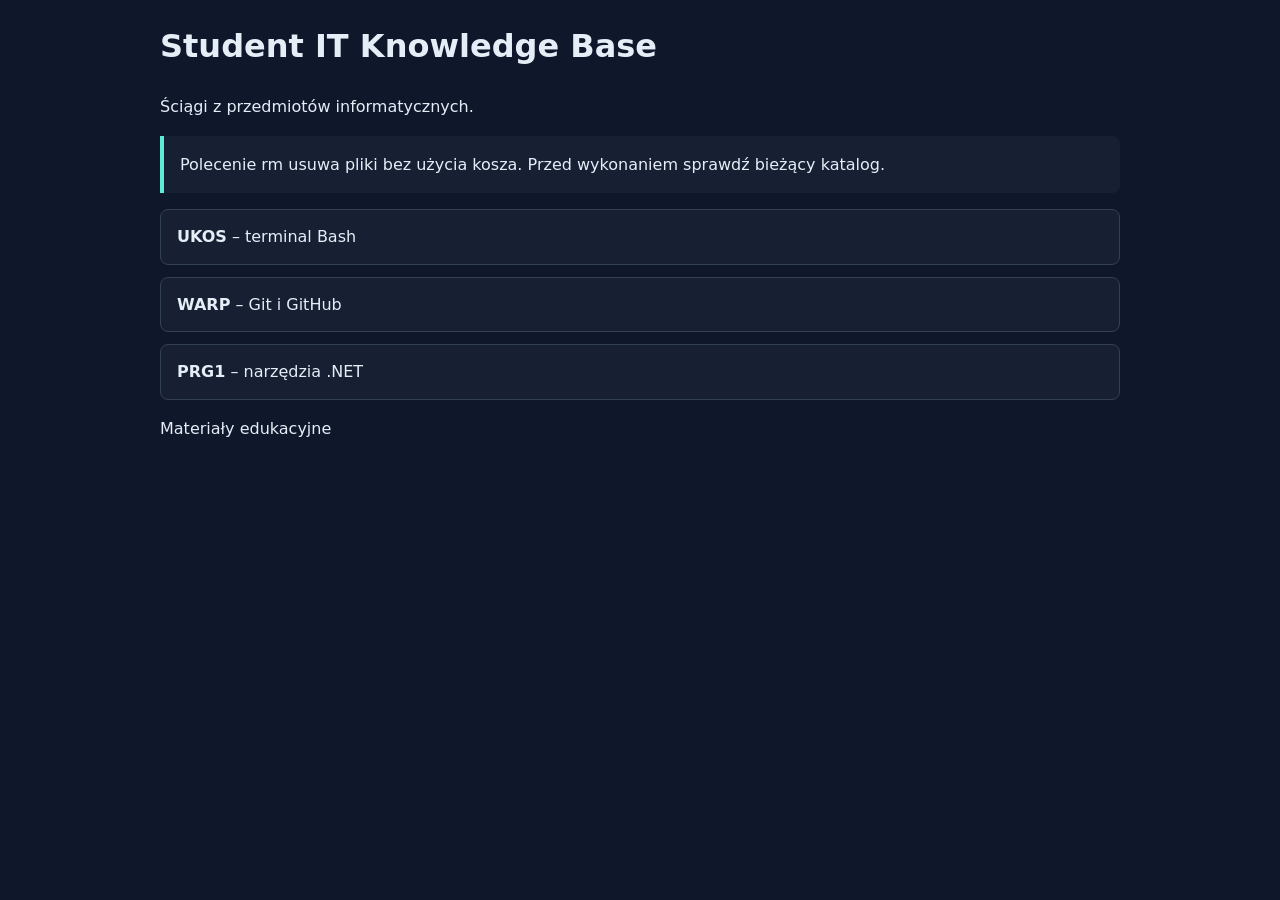
==== index.html @ fd54b47f "drugi commit" ====
<!doctype html>
<html lang="pl">
<head>
  <link rel="stylesheet" href="styles.css">
  <meta charset="utf-8">
  <meta name="viewport" content="width=device-width, initial-scale=1">
  <title>Student IT Knowledge Base</title>
</head>
<body>
  <header>
    <h1>Student IT Knowledge Base</h1>
  </header>
  <main>
    <p>Ściągi z przedmiotów informatycznych.</p>
    <p class="info-note">
  Polecenie rm usuwa pliki bez użycia kosza.
  Przed wykonaniem sprawdź bieżący katalog.
</p>
<ul class="topic-list">
    <li><strong>UKOS</strong> – terminal Bash</li>
    <li><strong>WARP</strong> – Git i GitHub</li>
    <li><strong>PRG1</strong> – narzędzia .NET</li>
</ul>
  </main>
  <footer>
    <p>Materiały edukacyjne</p>
  </footer>
</body>
</html>
---- styles.css ----
:root {
  --page: #0f172a;
  --surface: #172033;
  --text: #e5edf7;
  --muted: #a8b3c7;
  --accent: #5eead4;
  --line: #334155;
}

* { box-sizing: border-box; }

body {
  margin: 0;
  color: var(--text);
  background: var(--page);
  font-family: system-ui, sans-serif;
  line-height: 1.6;
}

header, main, footer {
  width: min(100% - 32px, 960px);
  margin-inline: auto;
}

a { color: var(--accent); }

a:focus-visible {
  outline: 3px solid var(--accent);
  outline-offset: 3px;
}

.info-note {
  padding: 16px;
  border-left: 4px solid var(--accent);
  border-radius: 0 8px 8px 0;
  background: var(--surface);
}

.topic-list {
  display: grid;
  gap: 12px;
  padding: 0;
  list-style: none;
}

.topic-list li {
  padding: 14px 16px;
  border: 1px solid var(--line);
  border-radius: 8px;
  background: var(--surface);
}
.table-scroll { overflow-x: auto; }

.command-table {
  width: 100%;
  border-collapse: collapse;
  background: var(--surface);
}

.command-table caption {
  margin-bottom: 8px;
  text-align: left;
  font-weight: 700;
}

.command-table th,
.command-table td {
  padding: 12px 16px;
  border-bottom: 1px solid var(--line);
  text-align: left;
}

.command-table th { color: var(--accent); }
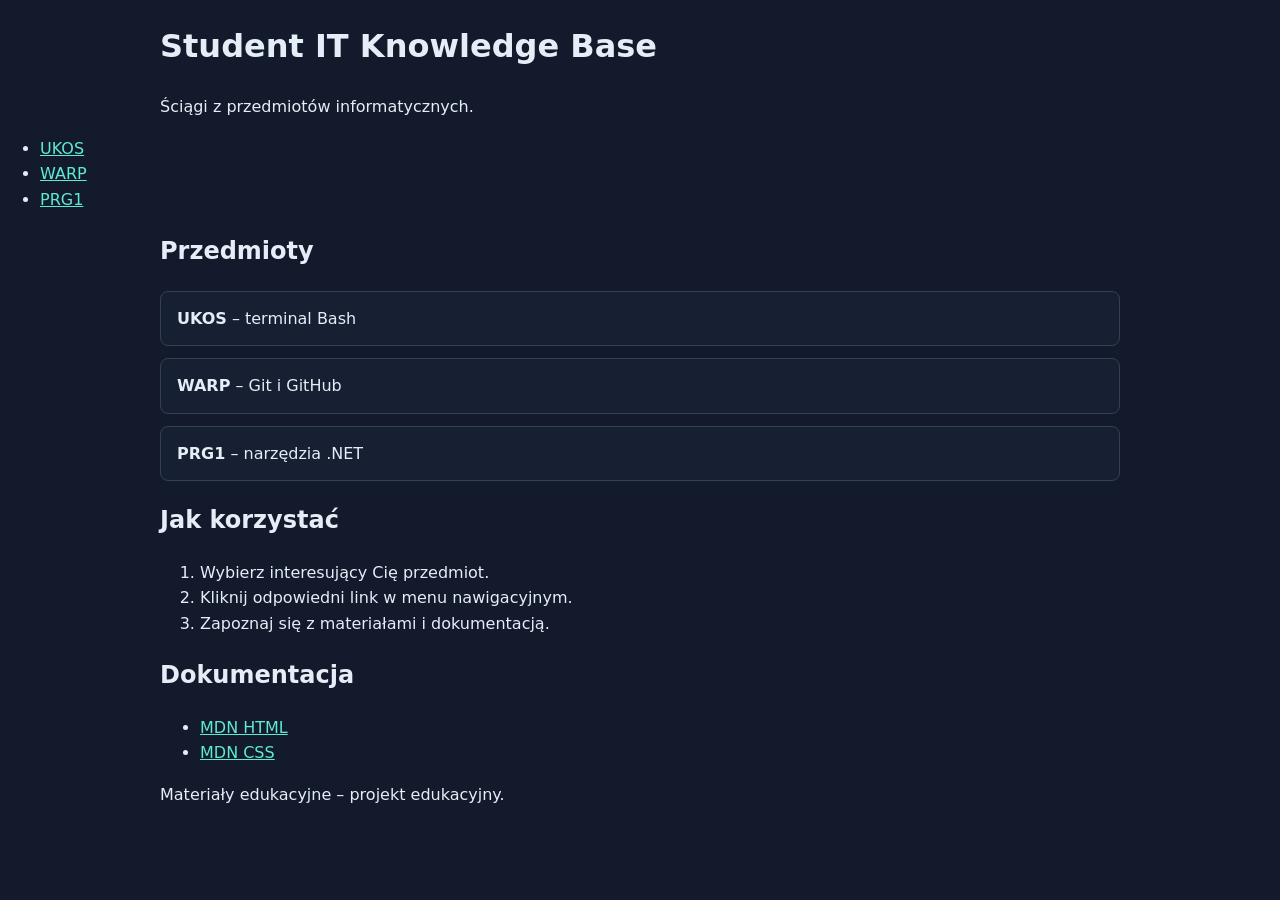
==== commit d11c9144: "feat: add styled HTML home page" ====
--- a/index.html
+++ b/index.html
@@ -1,29 +1,68 @@
+
 <!doctype html>
 <html lang="pl">
 <head>
-  <link rel="stylesheet" href="styles.css">
   <meta charset="utf-8">
   <meta name="viewport" content="width=device-width, initial-scale=1">
   <title>Student IT Knowledge Base</title>
+  <link rel="stylesheet" href="styles.css">
 </head>
 <body>
+
   <header>
     <h1>Student IT Knowledge Base</h1>
+    <p>Ściągi z przedmiotów informatycznych.</p>
   </header>
+
+  <nav>
+    <ul>
+      <li><a href="pages/bash.html">UKOS</a></li>
+      <li><a href="pages/git.html">WARP</a></li>
+      <li><a href="pages/prg1.html">PRG1</a></li>
+    </ul>
+  </nav>
+
   <main>
-    <p>Ściągi z przedmiotów informatycznych.</p>
-    <p class="info-note">
-  Polecenie rm usuwa pliki bez użycia kosza.
-  Przed wykonaniem sprawdź bieżący katalog.
-</p>
-<ul class="topic-list">
-    <li><strong>UKOS</strong> – terminal Bash</li>
-    <li><strong>WARP</strong> – Git i GitHub</li>
-    <li><strong>PRG1</strong> – narzędzia .NET</li>
-</ul>
+
+    <section>
+      <h2>Przedmioty</h2>
+      <ul class="topic-list">
+        <li><strong>UKOS</strong> – terminal Bash</li>
+        <li><strong>WARP</strong> – Git i GitHub</li>
+        <li><strong>PRG1</strong> – narzędzia .NET</li>
+      </ul>
+    </section>
+
+    <section>
+      <h2>Jak korzystać</h2>
+      <ol>
+        <li>Wybierz interesujący Cię przedmiot.</li>
+        <li>Kliknij odpowiedni link w menu nawigacyjnym.</li>
+        <li>Zapoznaj się z materiałami i dokumentacją.</li>
+      </ol>
+    </section>
+
+    <section>
+      <h2>Dokumentacja</h2>
+      <ul>
+        <li>
+          <a href="https://developer.mozilla.org/pl/docs/Web/HTML" target="_blank">
+            MDN HTML
+          </a>
+        </li>
+        <li>
+          <a href="https://developer.mozilla.org/pl/docs/Web/CSS" target="_blank">
+            MDN CSS
+          </a>
+        </li>
+      </ul>
+    </section>
+
   </main>
+
   <footer>
-    <p>Materiały edukacyjne</p>
+    <p>Materiały edukacyjne – projekt edukacyjny.</p>
   </footer>
+
 </body>
-</html>+</html>
--- a/styles.css
+++ b/styles.css
@@ -1,5 +1,5 @@
 :root {
-  --page: #0f172a;
+  --page: #121a2c;
   --surface: #172033;
   --text: #e5edf7;
   --muted: #a8b3c7;
